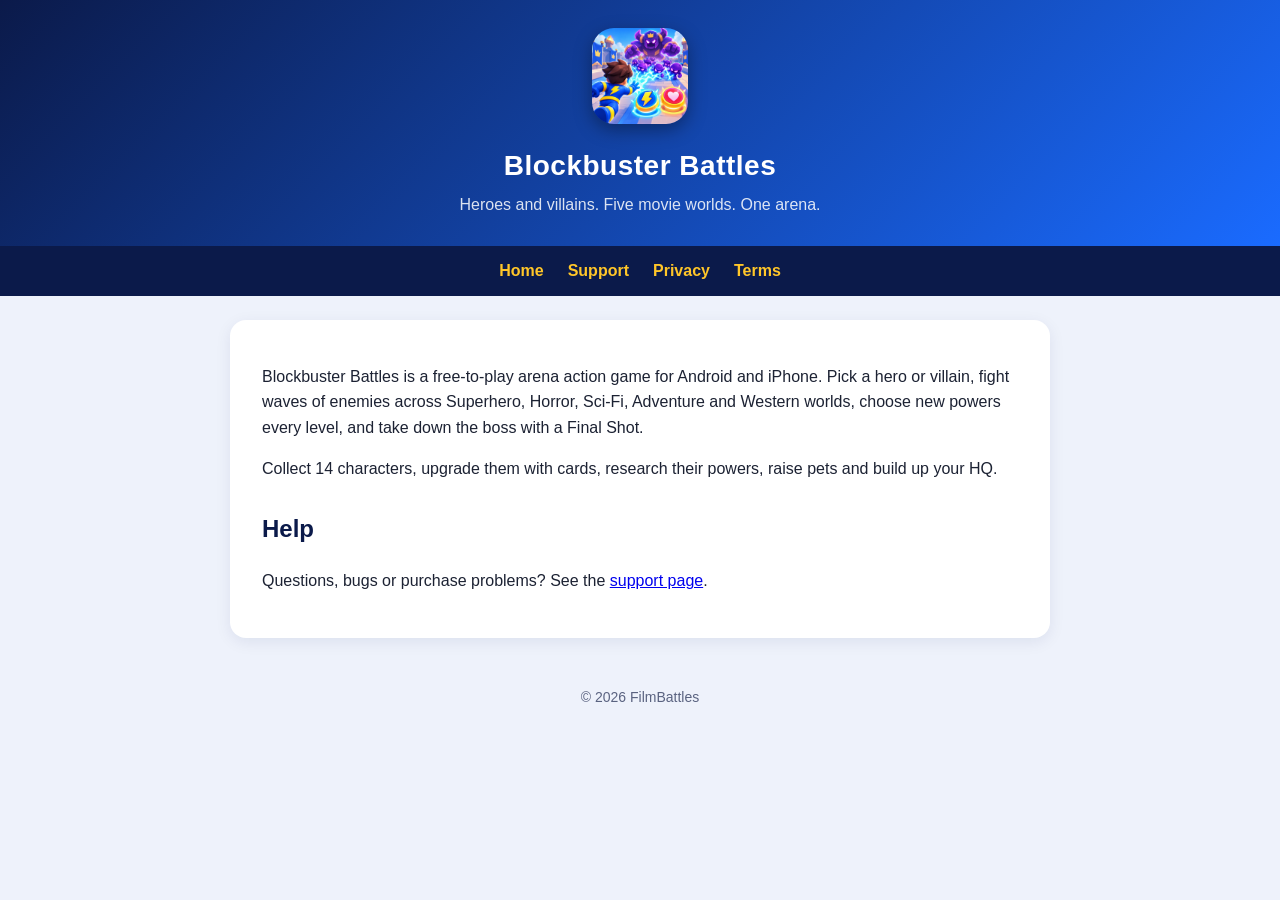
==== index.html @ 7f4b6ec8 "Add files via upload" ====
<!DOCTYPE html>
<html lang="en">
<head>
<meta charset="utf-8">
<meta name="viewport" content="width=device-width, initial-scale=1">
<title>Blockbuster Battles</title>
<link rel="stylesheet" href="style.css">
</head>
<body>
<header>
  <img src="icon.png" alt="Blockbuster Battles icon">
  <h1>Blockbuster Battles</h1>
  <p>Heroes and villains. Five movie worlds. One arena.</p>
</header>
<nav><a href="index.html">Home</a><a href="support.html">Support</a><a href="privacy.html">Privacy</a><a href="terms.html">Terms</a></nav>
<main>
  <p>Blockbuster Battles is a free-to-play arena action game for Android and iPhone. Pick a hero or villain, fight waves of
  enemies across Superhero, Horror, Sci-Fi, Adventure and Western worlds, choose new powers every level, and take down
  the boss with a Final Shot.</p>
  <p>Collect 14 characters, upgrade them with cards, research their powers, raise pets and build up your HQ.</p>
  <h2>Help</h2>
  <p>Questions, bugs or purchase problems? See the <a href="support.html">support page</a>.</p>
</main>
<footer>&copy; 2026 FilmBattles</footer>
</body>
</html>
---- style.css ----
:root { --navy: #0b1a4a; --blue: #1a6bff; --gold: #ffc629; --ink: #1c2233; }
* { box-sizing: border-box; }
body { margin: 0; font-family: "Segoe UI", Roboto, Helvetica, Arial, sans-serif; color: var(--ink); background: #eef2fb; line-height: 1.6; }
header { background: linear-gradient(135deg, var(--navy), var(--blue)); color: #fff; padding: 28px 20px; text-align: center; }
header img { width: 96px; height: 96px; border-radius: 22px; box-shadow: 0 6px 18px rgba(0,0,0,.35); }
header h1 { margin: 12px 0 4px; font-size: 28px; letter-spacing: .5px; }
header p { margin: 0; opacity: .85; }
nav { text-align: center; padding: 12px; background: var(--navy); }
nav a { color: var(--gold); margin: 0 12px; text-decoration: none; font-weight: 600; }
main { max-width: 820px; margin: 24px auto; background: #fff; padding: 28px 32px; border-radius: 16px; box-shadow: 0 4px 16px rgba(10,30,90,.08); }
h2 { color: var(--navy); margin-top: 28px; }
table { border-collapse: collapse; width: 100%; margin: 12px 0; }
th, td { border: 1px solid #d5dcef; padding: 8px 10px; text-align: left; vertical-align: top; }
th { background: #f2f5fd; }
.muted { color: #5a6380; font-size: 14px; }
footer { text-align: center; padding: 24px; color: #5a6380; font-size: 14px; }
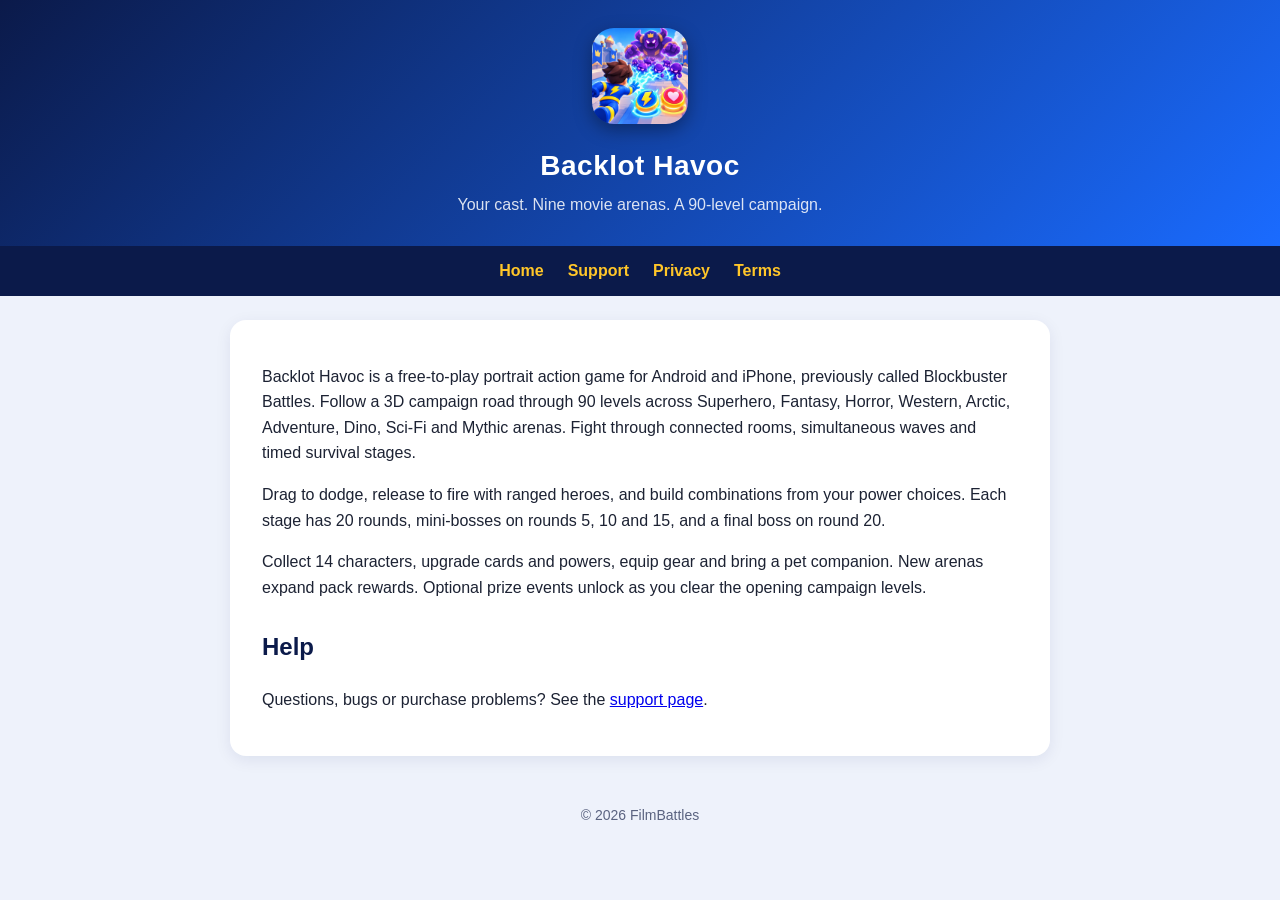
==== commit e6606df3: "Apply Backlot Havoc branding and document the campaign reboot" ====
--- a/index.html
+++ b/index.html
@@ -3,21 +3,24 @@
 <head>
 <meta charset="utf-8">
 <meta name="viewport" content="width=device-width, initial-scale=1">
-<title>Blockbuster Battles</title>
+<title>Backlot Havoc</title>
 <link rel="stylesheet" href="style.css">
 </head>
 <body>
 <header>
-  <img src="icon.png" alt="Blockbuster Battles icon">
-  <h1>Blockbuster Battles</h1>
-  <p>Heroes and villains. Five movie worlds. One arena.</p>
+  <img src="icon.png" alt="Backlot Havoc icon">
+  <h1>Backlot Havoc</h1>
+  <p>Your cast. Nine movie arenas. A 90-level campaign.</p>
 </header>
 <nav><a href="index.html">Home</a><a href="support.html">Support</a><a href="privacy.html">Privacy</a><a href="terms.html">Terms</a></nav>
 <main>
-  <p>Blockbuster Battles is a free-to-play arena action game for Android and iPhone. Pick a hero or villain, fight waves of
-  enemies across Superhero, Horror, Sci-Fi, Adventure and Western worlds, choose new powers every level, and take down
-  the boss with a Final Shot.</p>
-  <p>Collect 14 characters, upgrade them with cards, research their powers, raise pets and build up your HQ.</p>
+  <p>Backlot Havoc is a free-to-play portrait action game for Android and iPhone, previously called Blockbuster Battles.
+  Follow a 3D campaign road through 90 levels across Superhero, Fantasy, Horror, Western, Arctic, Adventure, Dino,
+  Sci-Fi and Mythic arenas. Fight through connected rooms, simultaneous waves and timed survival stages.</p>
+  <p>Drag to dodge, release to fire with ranged heroes, and build combinations from your power choices. Each stage
+  has 20 rounds, mini-bosses on rounds 5, 10 and 15, and a final boss on round 20.</p>
+  <p>Collect 14 characters, upgrade cards and powers, equip gear and bring a pet companion. New arenas expand pack
+  rewards. Optional prize events unlock as you clear the opening campaign levels.</p>
   <h2>Help</h2>
   <p>Questions, bugs or purchase problems? See the <a href="support.html">support page</a>.</p>
 </main>
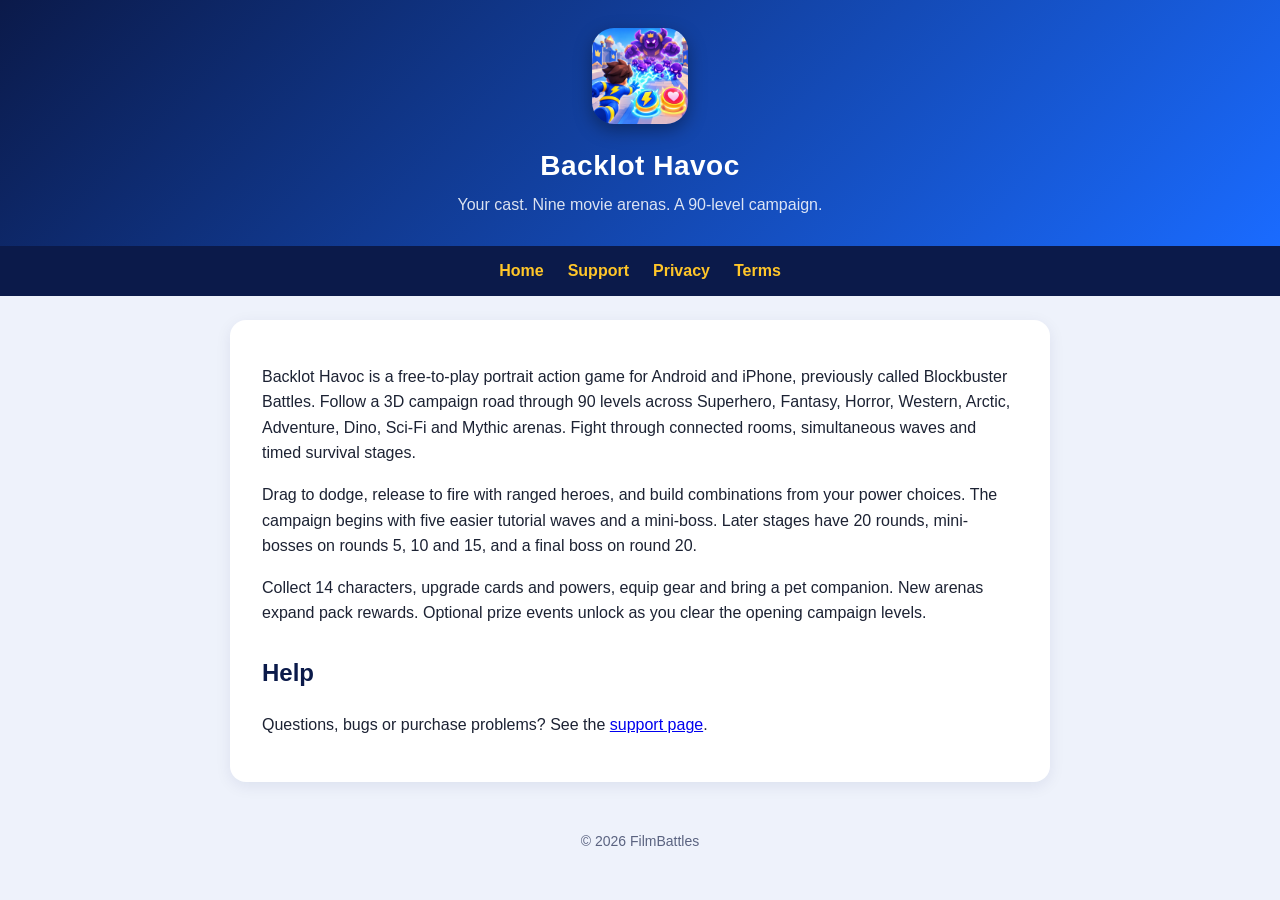
==== commit 849270d1: "Explain the shorter five-wave campaign introduction" ====
--- a/index.html
+++ b/index.html
@@ -17,8 +17,8 @@
   <p>Backlot Havoc is a free-to-play portrait action game for Android and iPhone, previously called Blockbuster Battles.
   Follow a 3D campaign road through 90 levels across Superhero, Fantasy, Horror, Western, Arctic, Adventure, Dino,
   Sci-Fi and Mythic arenas. Fight through connected rooms, simultaneous waves and timed survival stages.</p>
-  <p>Drag to dodge, release to fire with ranged heroes, and build combinations from your power choices. Each stage
-  has 20 rounds, mini-bosses on rounds 5, 10 and 15, and a final boss on round 20.</p>
+  <p>Drag to dodge, release to fire with ranged heroes, and build combinations from your power choices. The campaign
+  begins with five easier tutorial waves and a mini-boss. Later stages have 20 rounds, mini-bosses on rounds 5, 10 and 15, and a final boss on round 20.</p>
   <p>Collect 14 characters, upgrade cards and powers, equip gear and bring a pet companion. New arenas expand pack
   rewards. Optional prize events unlock as you clear the opening campaign levels.</p>
   <h2>Help</h2>
